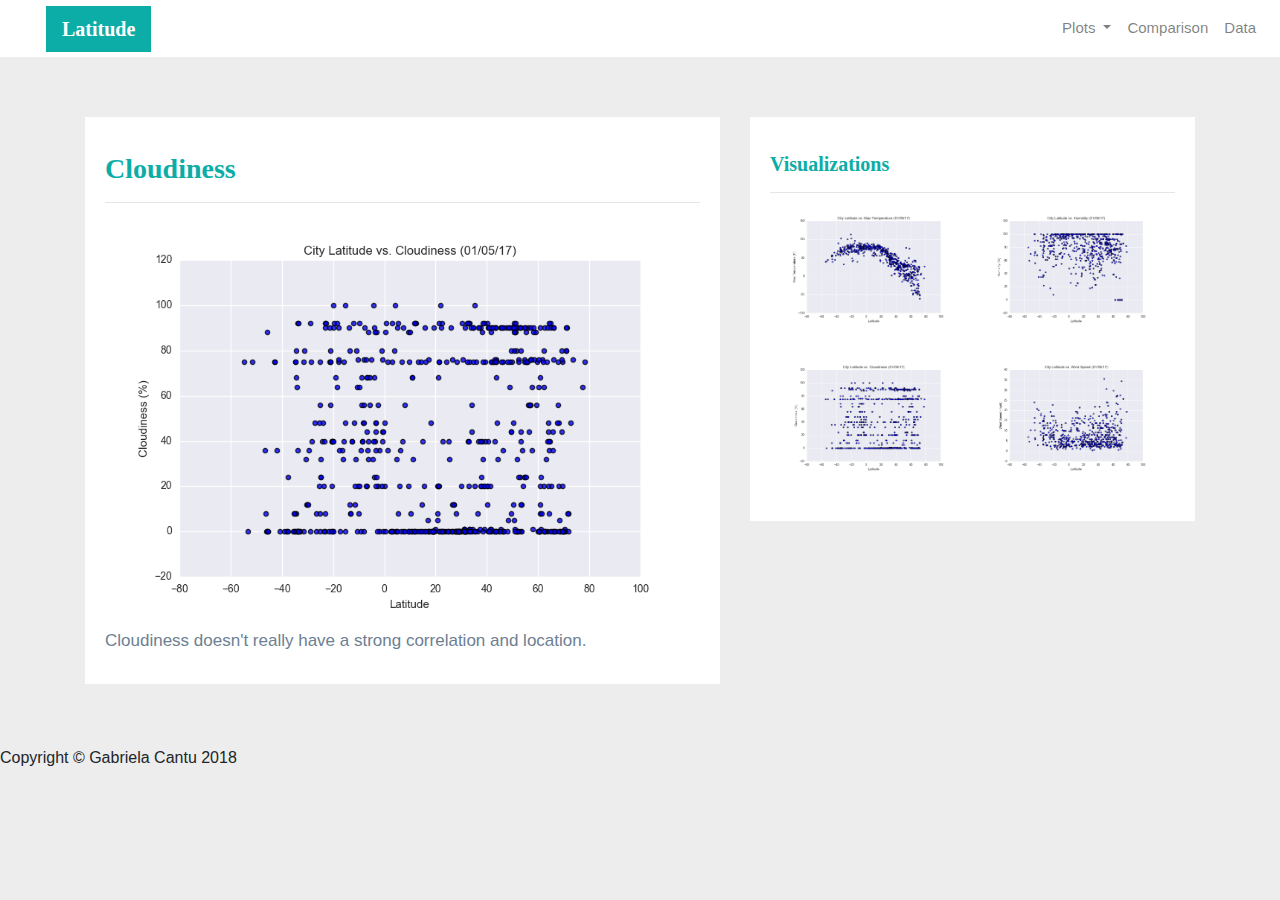
==== cloudiness.html @ 3f4f070a "please work" ====
<!DOCTYPE html>
<html>

<head>
  <meta charset="utf-8" />
  <meta http-equiv="X-UA-Compatible" content="IE=edge">
  <title>Bootstrap Visualization Dashboard</title>
  <meta name="viewport" content="width=device-width, initial-scale=1">

  <!-- Bootstrap CSS -->
  <link rel="stylesheet" href="https://maxcdn.bootstrapcdn.com/bootstrap/4.0.0/css/bootstrap.min.css" integrity="sha384-Gn5384xqQ1aoWXA+058RXPxPg6fy4IWvTNh0E263XmFcJlSAwiGgFAW/dAiS6JXm"
    crossorigin="anonymous">

  <!--CSS Link-->
  <link rel="stylesheet" type="text/css" href="style.css">

</head>

<body>
  <!-- Navigation and dropdown copy from index -->
  <div class="navigation">
    <nav class="navbar navbar-expand-lg navbar-light">
      <a class="navbar-brand" style="background-color: #0BADA6;" href="index.html">Latitude</a>
      <button class="navbar-toggler border border-white" type="button" data-toggle="collapse" data-target="#navbarNavDropdown"
        aria-controls="navbarNavDropdown" aria-expanded="false" aria-label="Toggle navigation">
        <span class="navbar-toggler-icon"></span>
      </button>
      <div class="collapse navbar-collapse" id="navbarNavDropdown">
        <ul class="navbar-nav ml-auto">
          <li class="nav-item dropdown">
            <a class="nav-link dropdown-toggle" href="#" id="navbarDropdownMenuLink" data-toggle="dropdown"
              aria-haspopup="true" aria-expanded="false">
              Plots
            </a>
            <div class="dropdown-menu" aria-labelledby="navbarDropdownMenuLink">
              <a class="dropdown-item" href="max_temperature.html">Max Temperature</a>
              <a class="dropdown-item" href="humidity.html">Humidity</a>
              <a class="dropdown-item active" href="cloudiness.html">Cloudiness</a>
              <a class="dropdown-item" href="wind_speed.html">Wind Speed</a>
            </div>
          </li>
          <li class="nav-item">
            <a class="nav-link" href="comparison.html">Comparison</a>
          </li>
          <li class="nav-item">
            <a class="nav-link" href="data.html">Data</a>
          </li>

        </ul>
      </div>
    </nav>
  </div>
  <!-- Content Section -->
  <div class="container">
    <div class="row">
      <div class="col-lg-7 col-md-12">
        <!-- Left/side the main page image  -->
        <div class="box">
          <h3 class="title">Cloudiness</h3>
          <hr>
          <img src="Resources/assets/images/Fig3.png" alt="Cloudines Graph">
          <p>Cloudiness doesn't really have a strong correlation and location.</p>
        </div>
      </div>
      <div class="col-lg-5 col-md-12">
        <!-- Right/side with images -->
        <div class="box">
          <h5 class="title">Visualizations</h5>
          <hr>


          <div class="container">
            <div class="row" style="padding-bottom: 30px;">
              <div class="col-6">
                <a href="max_temperature.html">
                  <img class="panel" src="Resources/assets/images/Fig1.png" alt="Max Temperature Image">
                </a>
              </div>
              <div class="col-6">
                <a href="humidity.html">
                  <img class="panel" src="Resources/assets/images/Fig2.png" alt="Humidity Graph">
                </a>
              </div>
            </div>

            <div class="row" style="padding-bottom: 30px;">
              <div class="col-6">
                <a href="cloudiness.html">
                  <img class="panel active" src="Resources/assets/images/Fig3.png" alt="Cloudiness Graph">
                </a>
              </div>
              <div class="col-6">
                <a href="wind_speed.html">
                  <img class="panel" src="Resources/assets/images/Fig4.png" alt="Wind Speed Graph">
                </a>
              </div>


            </div>
          </div>


        </div>
      </div>
    </div>
  </div>
  <!-- Footer Section -->
  <footer>
    <div class="footer">Copyright &copy; Gabriela Cantu 2018</div>
  </footer>

  <!-- Bootstrap JS -->
  <script src="https://code.jquery.com/jquery-3.2.1.slim.min.js" integrity="sha384-KJ3o2DKtIkvYIK3UENzmM7KCkRr/rE9/Qpg6aAZGJwFDMVNA/GpGFF93hXpG5KkN"
    crossorigin="anonymous"></script>
  <script src="https://cdnjs.cloudflare.com/ajax/libs/popper.js/1.12.9/umd/popper.min.js" integrity="sha384-ApNbgh9B+Y1QKtv3Rn7W3mgPxhU9K/ScQsAP7hUibX39j7fakFPskvXusvfa0b4Q"
    crossorigin="anonymous"></script>
  <script src="https://maxcdn.bootstrapcdn.com/bootstrap/4.0.0/js/bootstrap.min.js" integrity="sha384-JZR6Spejh4U02d8jOt6vLEHfe/JQGiRRSQQxSfFWpi1MquVdAyjUar5+76PVCmYl"
    crossorigin="anonymous"></script>

</body>

</html>
---- style.css ----
/* CSS style puts color font and all the fniishing touches on it
plus whatever is infront of the bracket is going to be applied the sytyles whereever
that element or ID may pop up */
/* Body */
body{
  background-color: #EDEDED; 
}
/* Navbar */
.navbar{
  max-height: 57px; 
}
.navigation .navbar-brand{
  color: white; 
  margin-left: 30px; 
  padding: inherit; 
  font-weight: bold; 
  background-color: #0BADA6;
  font-family: Georgia, 'Times New Roman', Times, serif;
}
.navbar{
  background-color: white; 
  font-size: 15px; 
}

.dropdown-item{
  color: #6D8092 !important; 
}

a{
  color: #6D8092;
  font-size: 15px; 
}

.navbar-brand:hover{
color: rgb(175, 175, 175) !important;
}
/* Images */
img{
  width:100% !important;
  height:100% !important;
}

.vizualization{
  width:50% !important;
  height:50% !important;
}

/* Title Class  */
.title{
  color: #0BADA6;  
  font-family: Georgia, 'Times New Roman', Times, serif;
  font-weight: bolder; 
  padding-top: 25px; 
}
/* Paragraph Element */
p{
color: #6D8092;
font-family: Arial, Helvetica, sans-serif;
font-size: 17px; 
}
/* Box Class */
.box {
  margin-top: 60px; 
  margin-bottom: 62px; 
  padding: 10px 20px 15px; 
  color:black;
  background-color: white; 

}
/* Table */
.table{
  font-size: 15px; 
  border-top-color: white !important; 
}

/* Media Queries */
@media(max-width: 992px){
.navbar-expand-lg{
background-color: #0BADA6 !important;
}
.navbar{
  max-height: none; 
  padding: inherit;
}
.navbar div{
  margin: inherit; 
  background-color: white;  
}
.navbar-brand{
  padding: 10px !important; 
}

button{
  margin-right: 30px; 
}

}
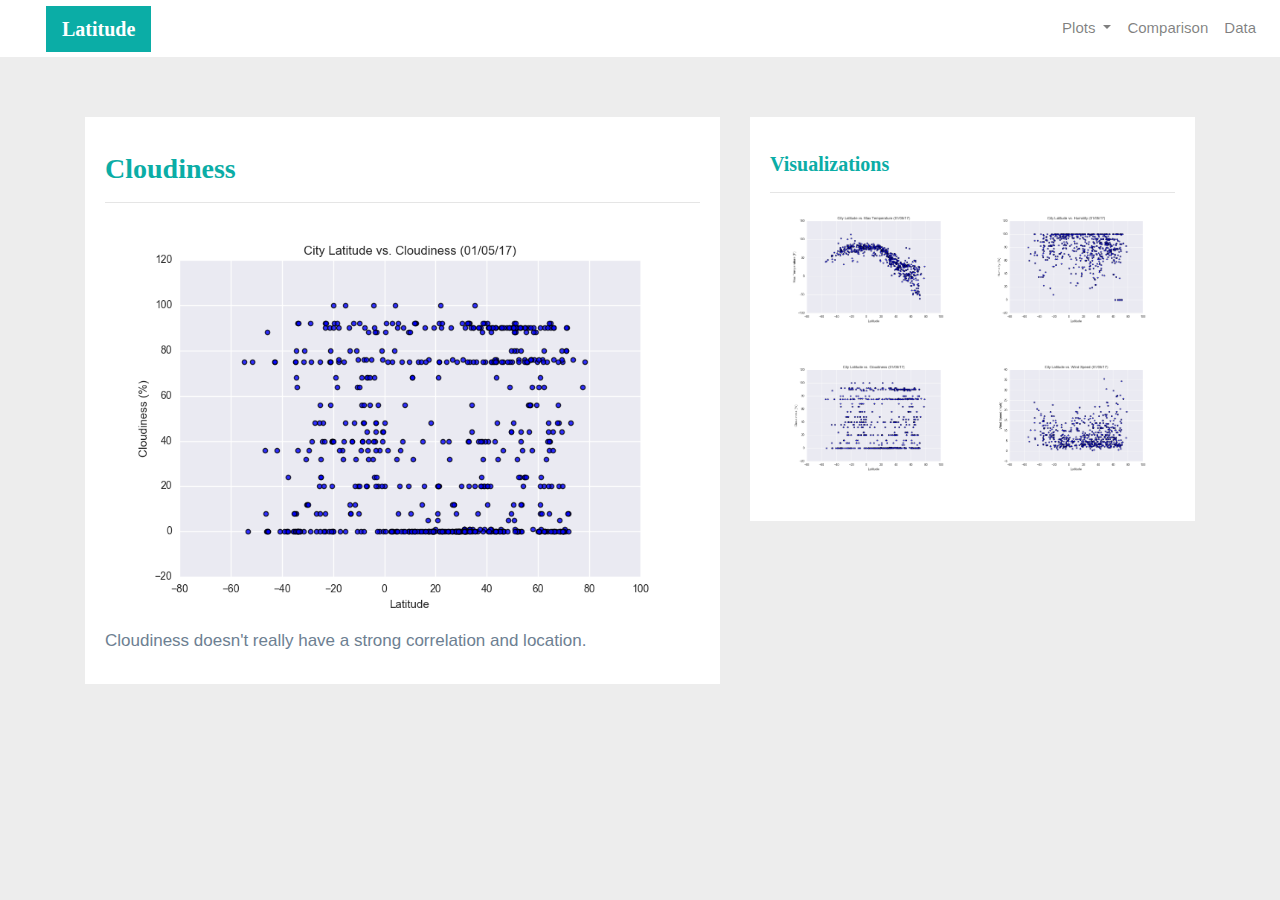
==== commit 62016b92: "final edits" ====
--- a/cloudiness.html
+++ b/cloudiness.html
@@ -104,10 +104,7 @@
       </div>
     </div>
   </div>
-  <!-- Footer Section -->
-  <footer>
-    <div class="footer">Copyright &copy; Gabriela Cantu 2018</div>
-  </footer>
+
 
   <!-- Bootstrap JS -->
   <script src="https://code.jquery.com/jquery-3.2.1.slim.min.js" integrity="sha384-KJ3o2DKtIkvYIK3UENzmM7KCkRr/rE9/Qpg6aAZGJwFDMVNA/GpGFF93hXpG5KkN"
